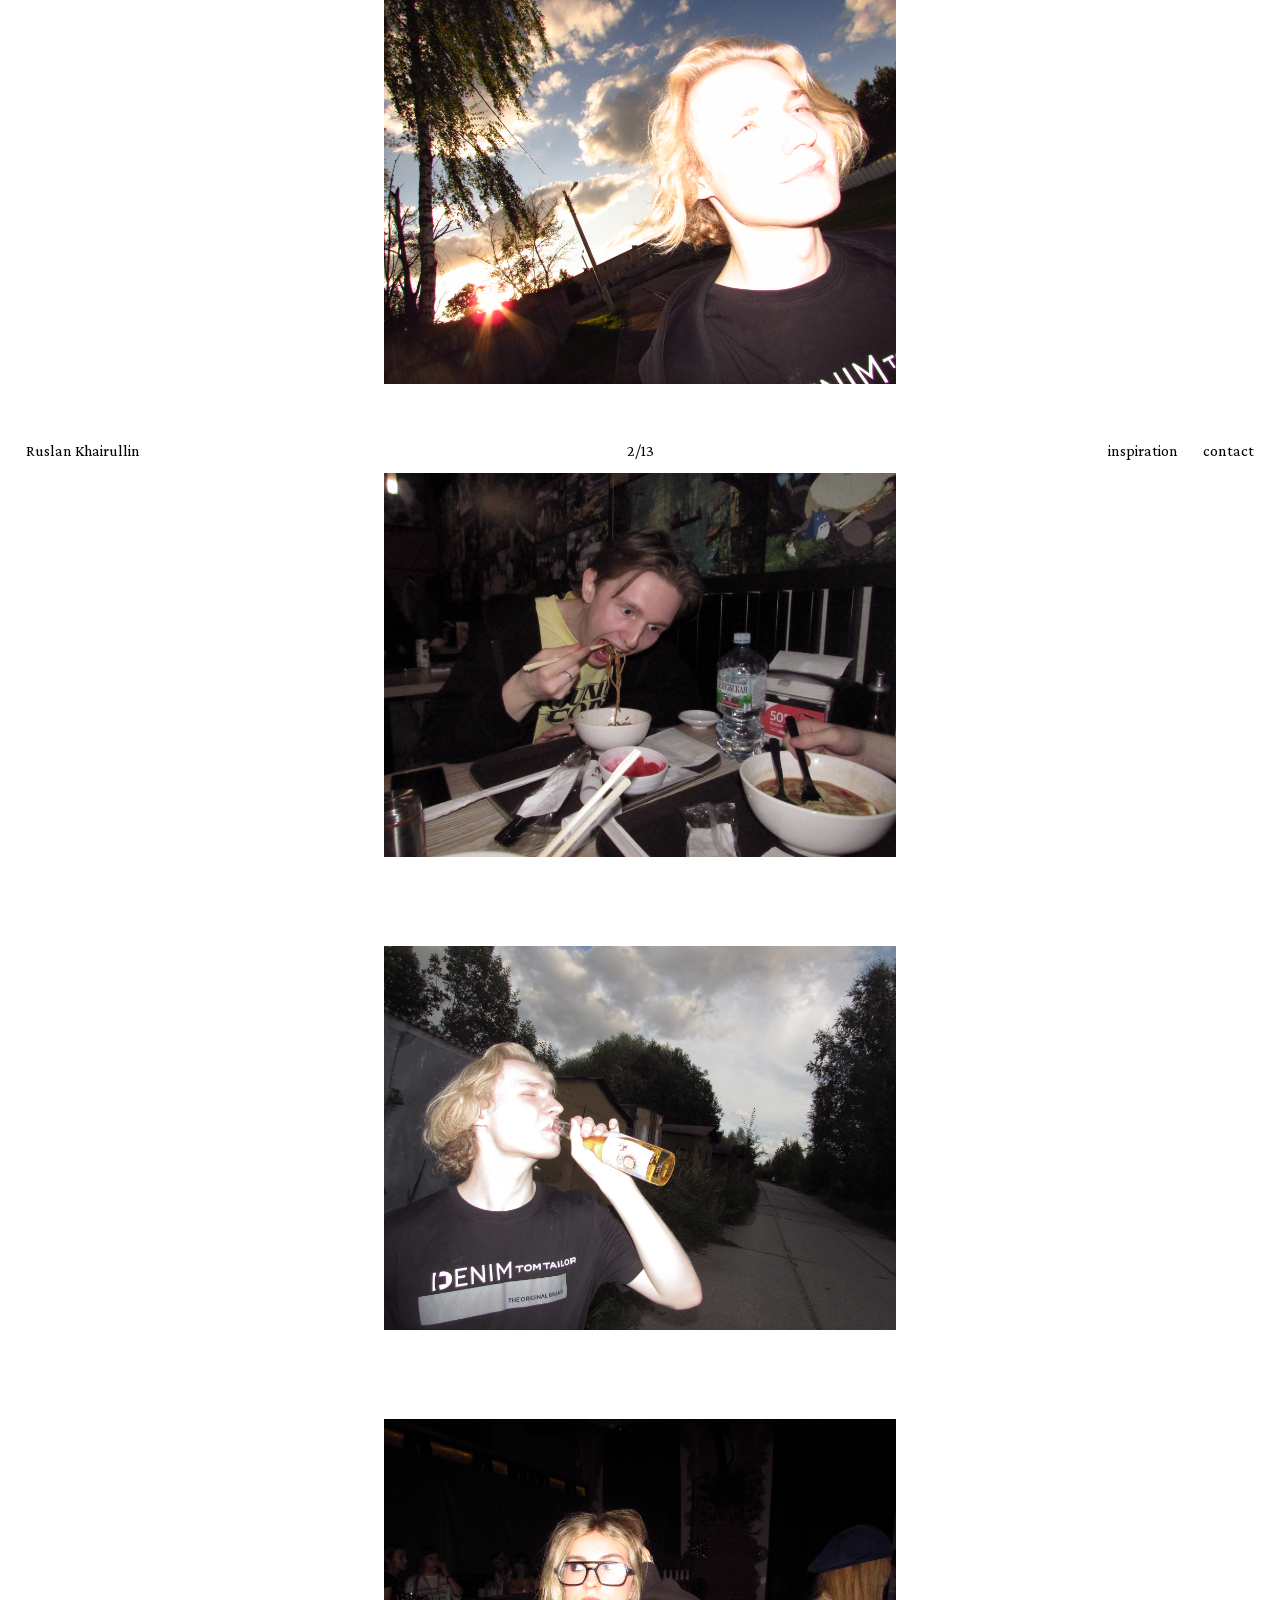
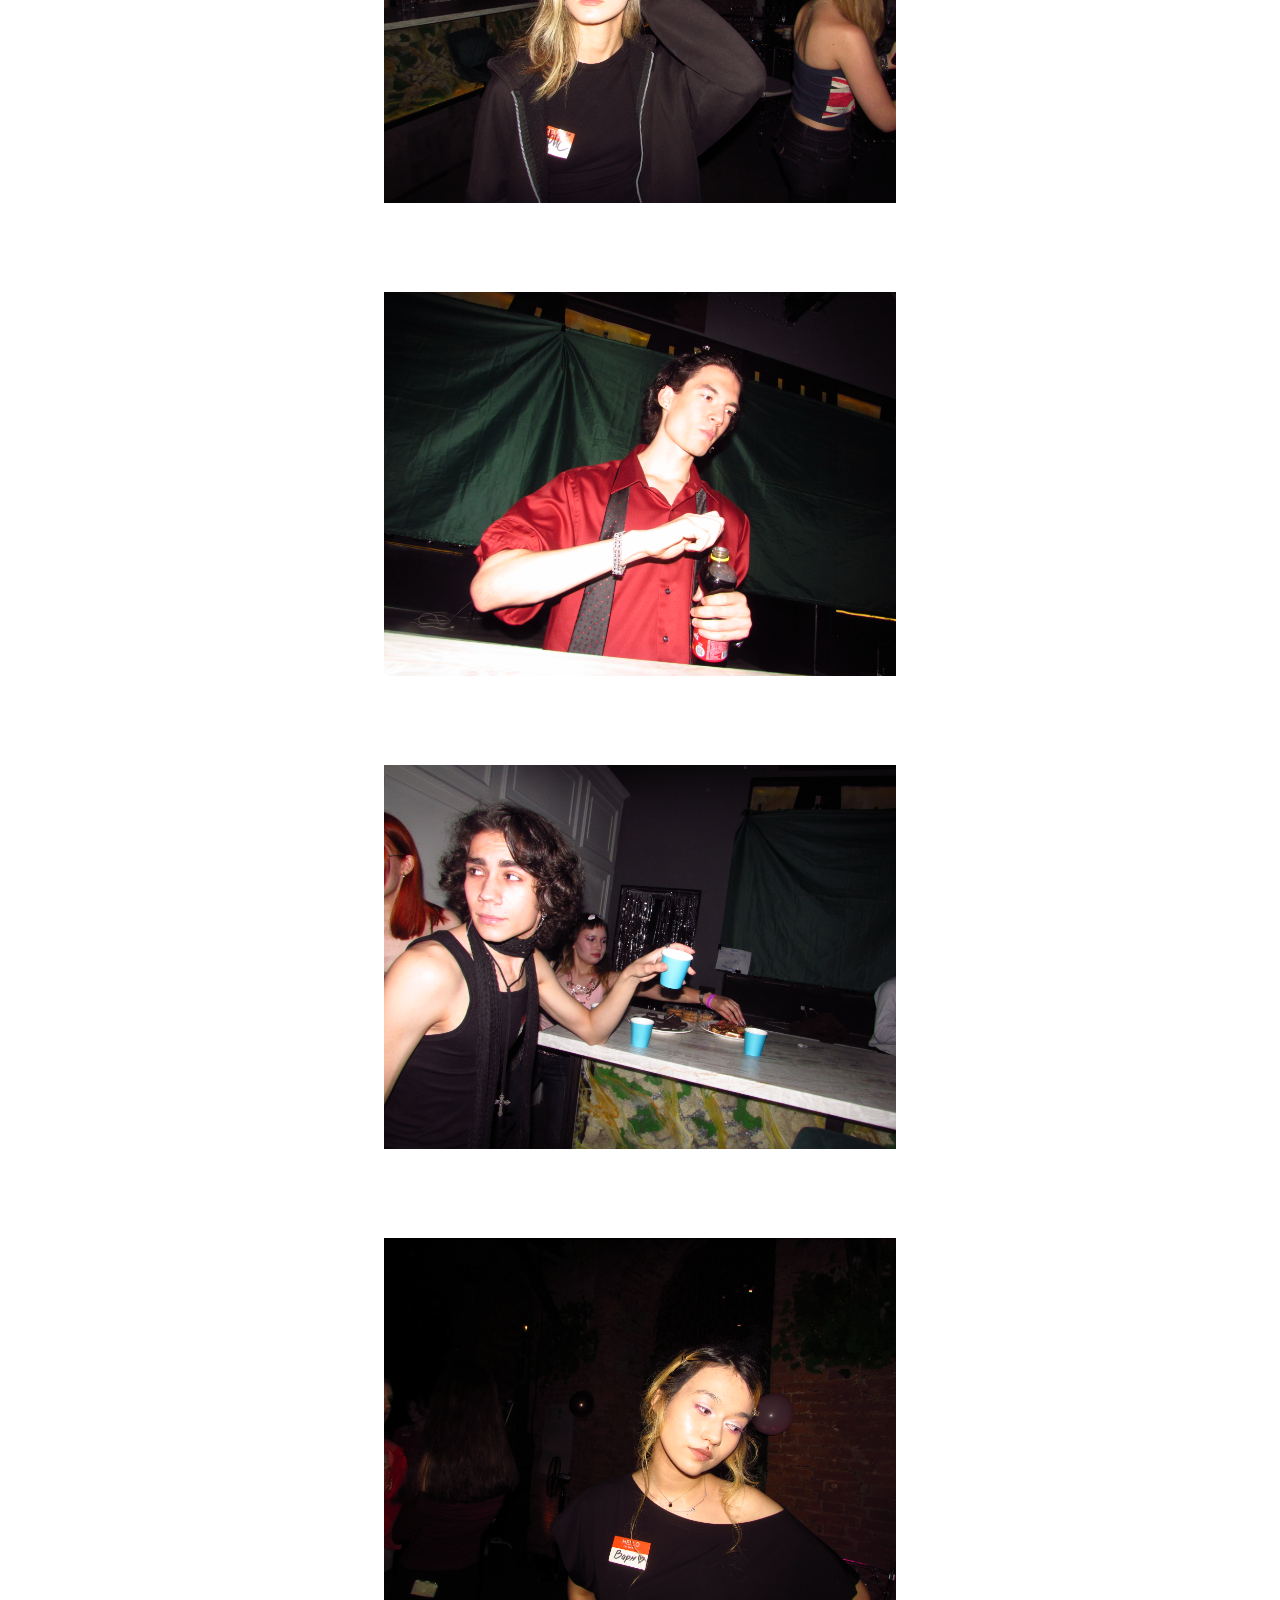
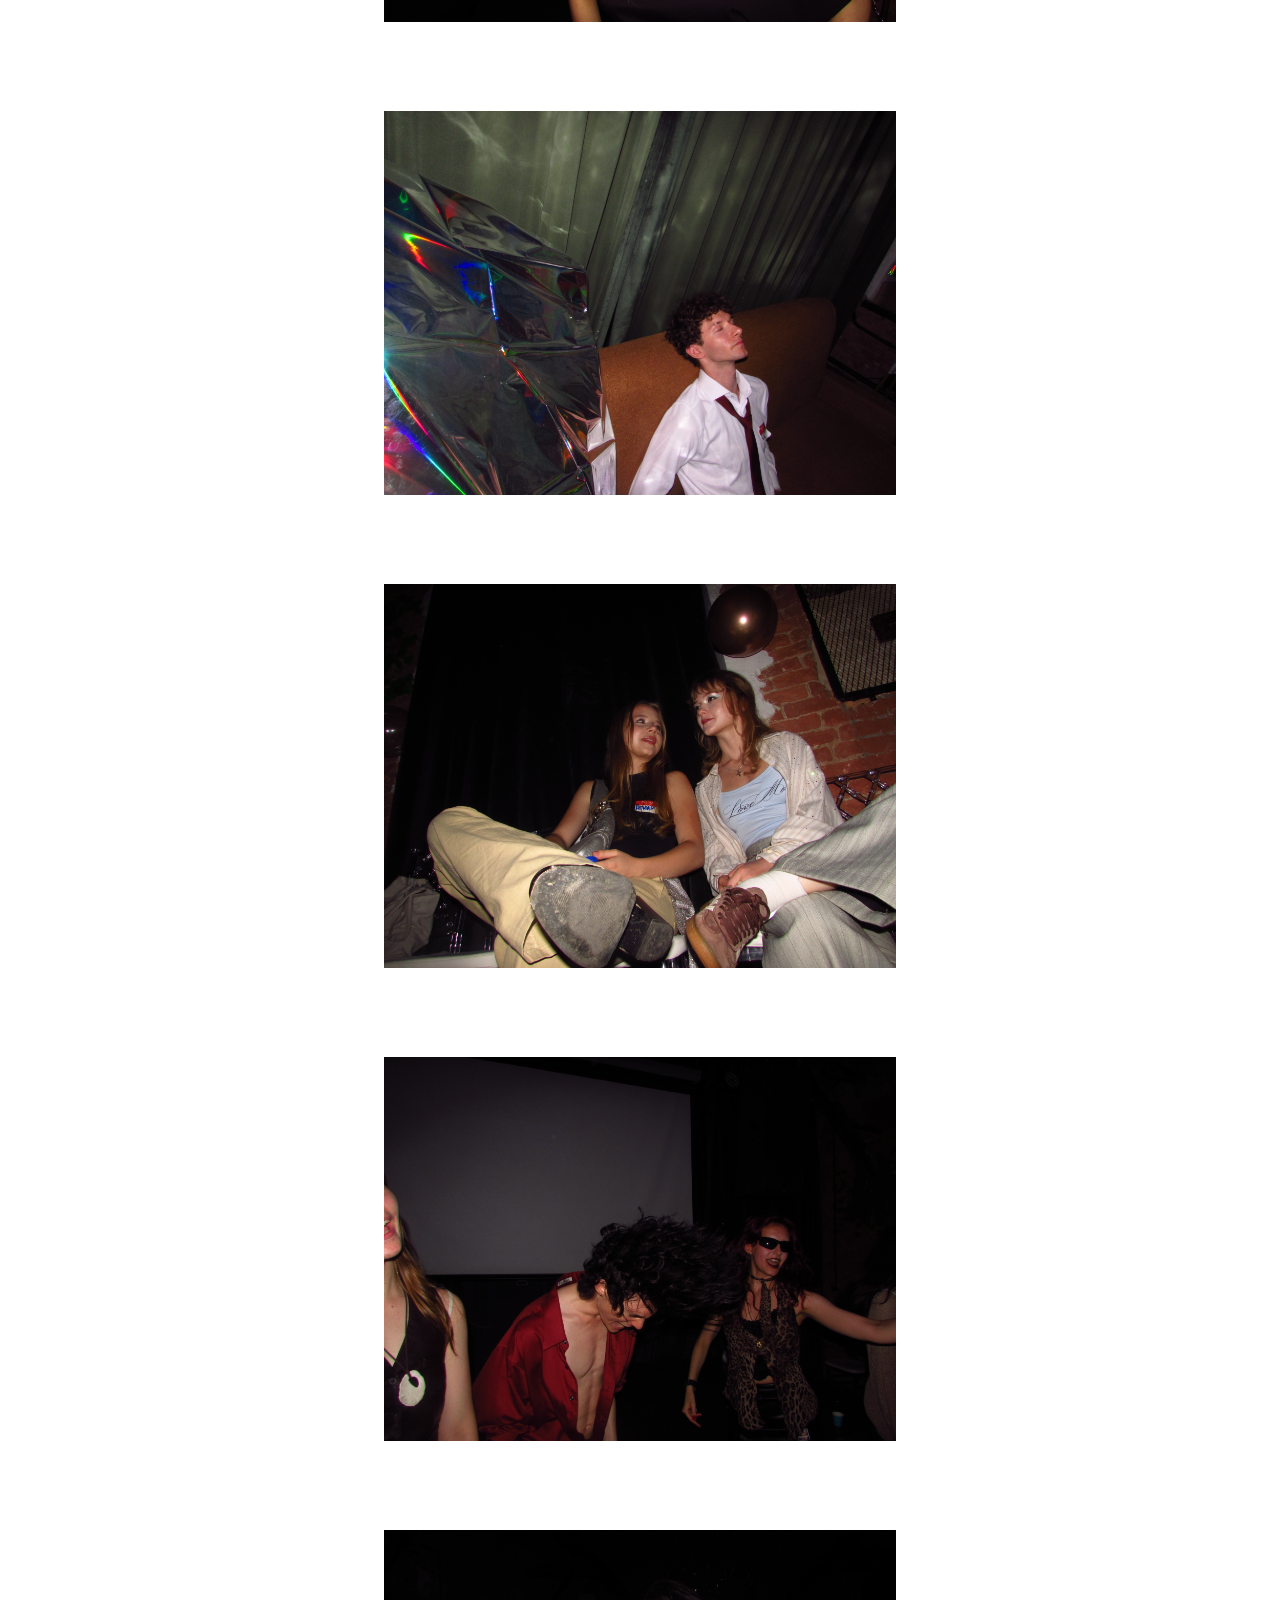
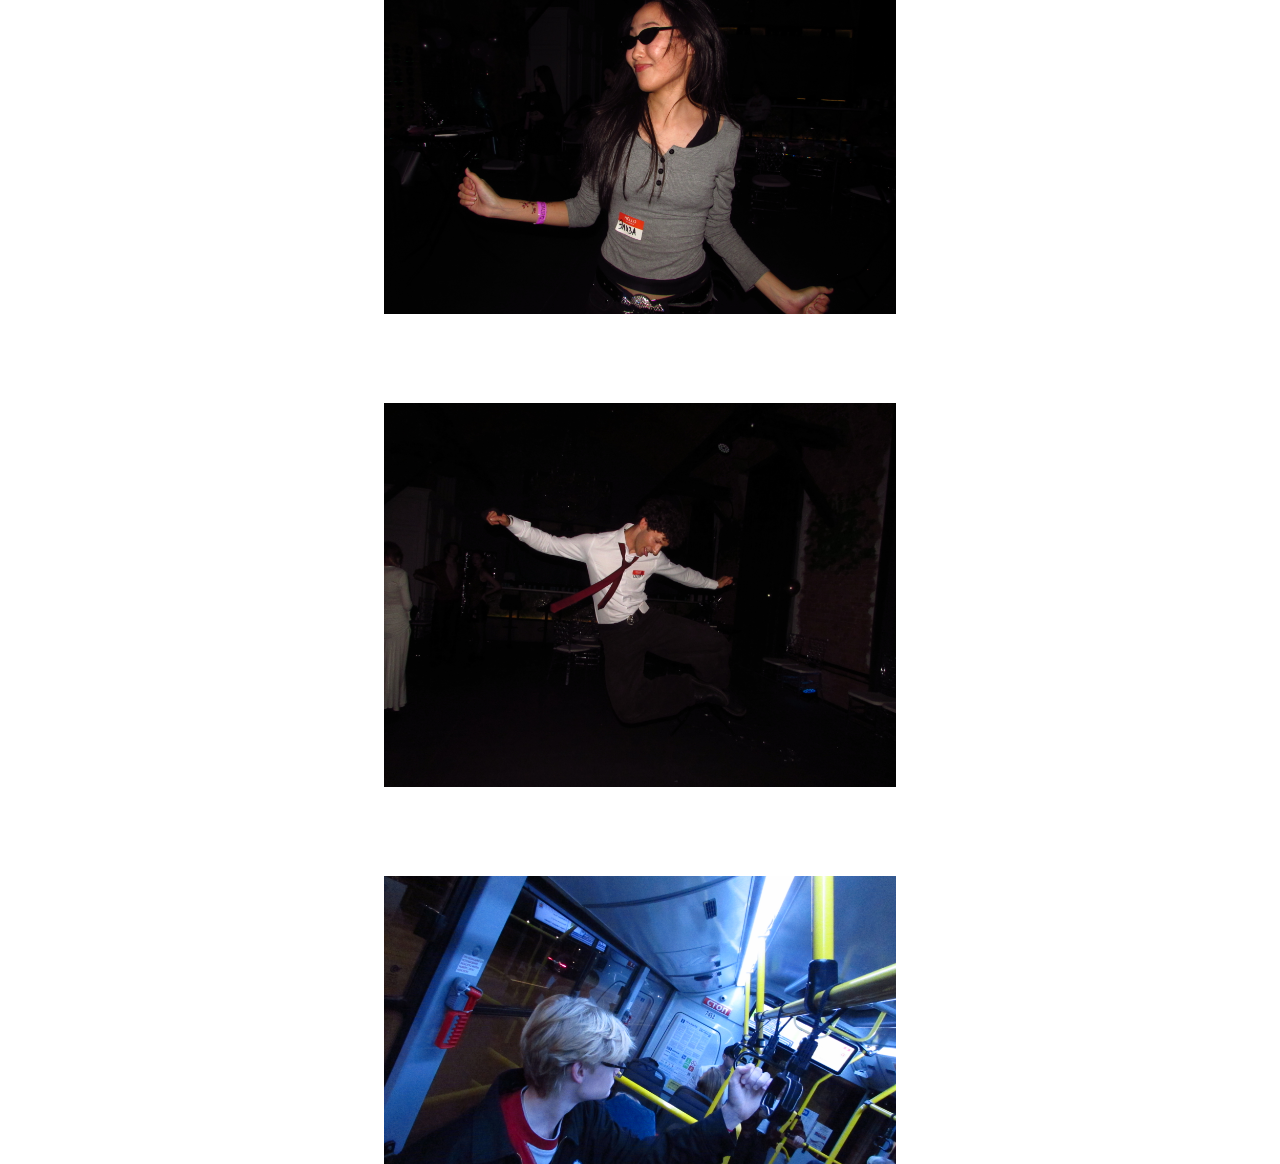
==== index.html @ a06a9715 "Add photo portfolio" ====
<!doctype html>
<html lang="en">
  <head>
    <meta charset="UTF-8" />
    <meta name="viewport" content="width=device-width, initial-scale=1.0" />
    <title>portfolio</title>
    <link rel="stylesheet" href="style.css" />
  </head>
  <body>
    <div class="content">
      <p class="text">Ruslan Khairullin</p>
      <div class="buttons">
        <a class="link text" href="inspiration.html">inspiration</a>
        <a class="link text" href="https://t.me/flueda">contact</a>
      </div>
    </div>

    <div class="photo-counter text" aria-label="Photo number"></div>

    <div class="photos">
      <img class="photo" src="photo/2026-10-06 15.35.55.jpg" alt="" />
      <img class="photo" src="photo/IMG_2545.JPG" alt="" />
      <img class="photo" src="photo/IMG_2758.JPG" alt="" />
      <img class="photo" src="photo/IMG_3000.JPG" alt="" />
      <img class="photo" src="photo/IMG_3017.JPG" alt="" />
      <img class="photo" src="photo/IMG_3079.JPG" alt="" />
      <img class="photo" src="photo/IMG_3202.JPG" alt="" />
      <img class="photo" src="photo/IMG_3255.JPG" alt="" />
      <img class="photo" src="photo/IMG_3523.JPG" alt="" />
      <img class="photo" src="photo/IMG_3587.JPG" alt="" />
      <img class="photo" src="photo/IMG_3600.JPG" alt="" />
      <img class="photo" src="photo/IMG_3678.JPG" alt="" />
      <img class="photo" src="photo/IMG_3748.JPG" alt="" />
    </div>
    <script>
      const photos = document.querySelectorAll('.photos .photo');
      const counter = document.querySelector('.photo-counter');
      let updateScheduled = false;

      function updatePhotoCounter() {
        const viewportCenter = window.innerHeight / 2;
        let closestIndex = 0;
        let closestDistance = Infinity;

        photos.forEach((photo, index) => {
          const bounds = photo.getBoundingClientRect();
          const distance = Math.abs(
            bounds.top + bounds.height / 2 - viewportCenter,
          );
          if (distance < closestDistance) {
            closestDistance = distance;
            closestIndex = index;
          }
        });

        counter.textContent = `${closestIndex + 1}/${photos.length}`;
        updateScheduled = false;
      }

      function schedulePhotoCounterUpdate() {
        if (updateScheduled) return;
        updateScheduled = true;
        requestAnimationFrame(updatePhotoCounter);
      }

      schedulePhotoCounterUpdate();
      window.addEventListener('scroll', schedulePhotoCounterUpdate, {
        passive: true,
      });
      window.addEventListener('resize', schedulePhotoCounterUpdate);
      window.addEventListener('load', schedulePhotoCounterUpdate);
    </script>
  </body>
</html>
---- style.css ----
* {
  box-sizing: border-box;
}

body {
  margin: 0;
  font-family: 'Crimson Pro', Georgia, serif;
}

.text {
  font-size: 1rem;
}

/* Обычное начертание */
@font-face {
  font-family: 'Crimson Pro';
  src: url('./fonts/crimson-pro-normal-latin.woff2') format('woff2');
  font-style: normal;
  font-weight: 300 900;
  font-display: swap;
}

/* Курсив */
@font-face {
  font-family: 'Crimson Pro';
  src: url('./fonts/crimson-pro-italic-latin.woff2') format('woff2');
  font-style: italic;
  font-weight: 400 900;
  font-display: swap;
}

.photo {
  width: 40vw;
}

.content {
  position: fixed;
  display: flex;
  justify-content: space-between;
  top: 50%;
  transform: translateY(-50%);
  align-items: center;
  width: 100%;
  padding: 0 2vw;
}

.buttons {
  display: flex;
  gap: 2vw;
}

.photos {
  display: flex;
  flex-direction: column;
  justify-content: center;
  align-items: center;
  gap: 89px;
}

.link {
  color: inherit;
  text-decoration: none;
  cursor: pointer;
}

.photo-counter {
  position: fixed;
  top: 50%;
  left: 50%;
  transform: translate(-50%, -50%);
  z-index: 1;
  font-family: 'Crimson Pro', Georgia, serif;
  color: #000;
  pointer-events: none;
}
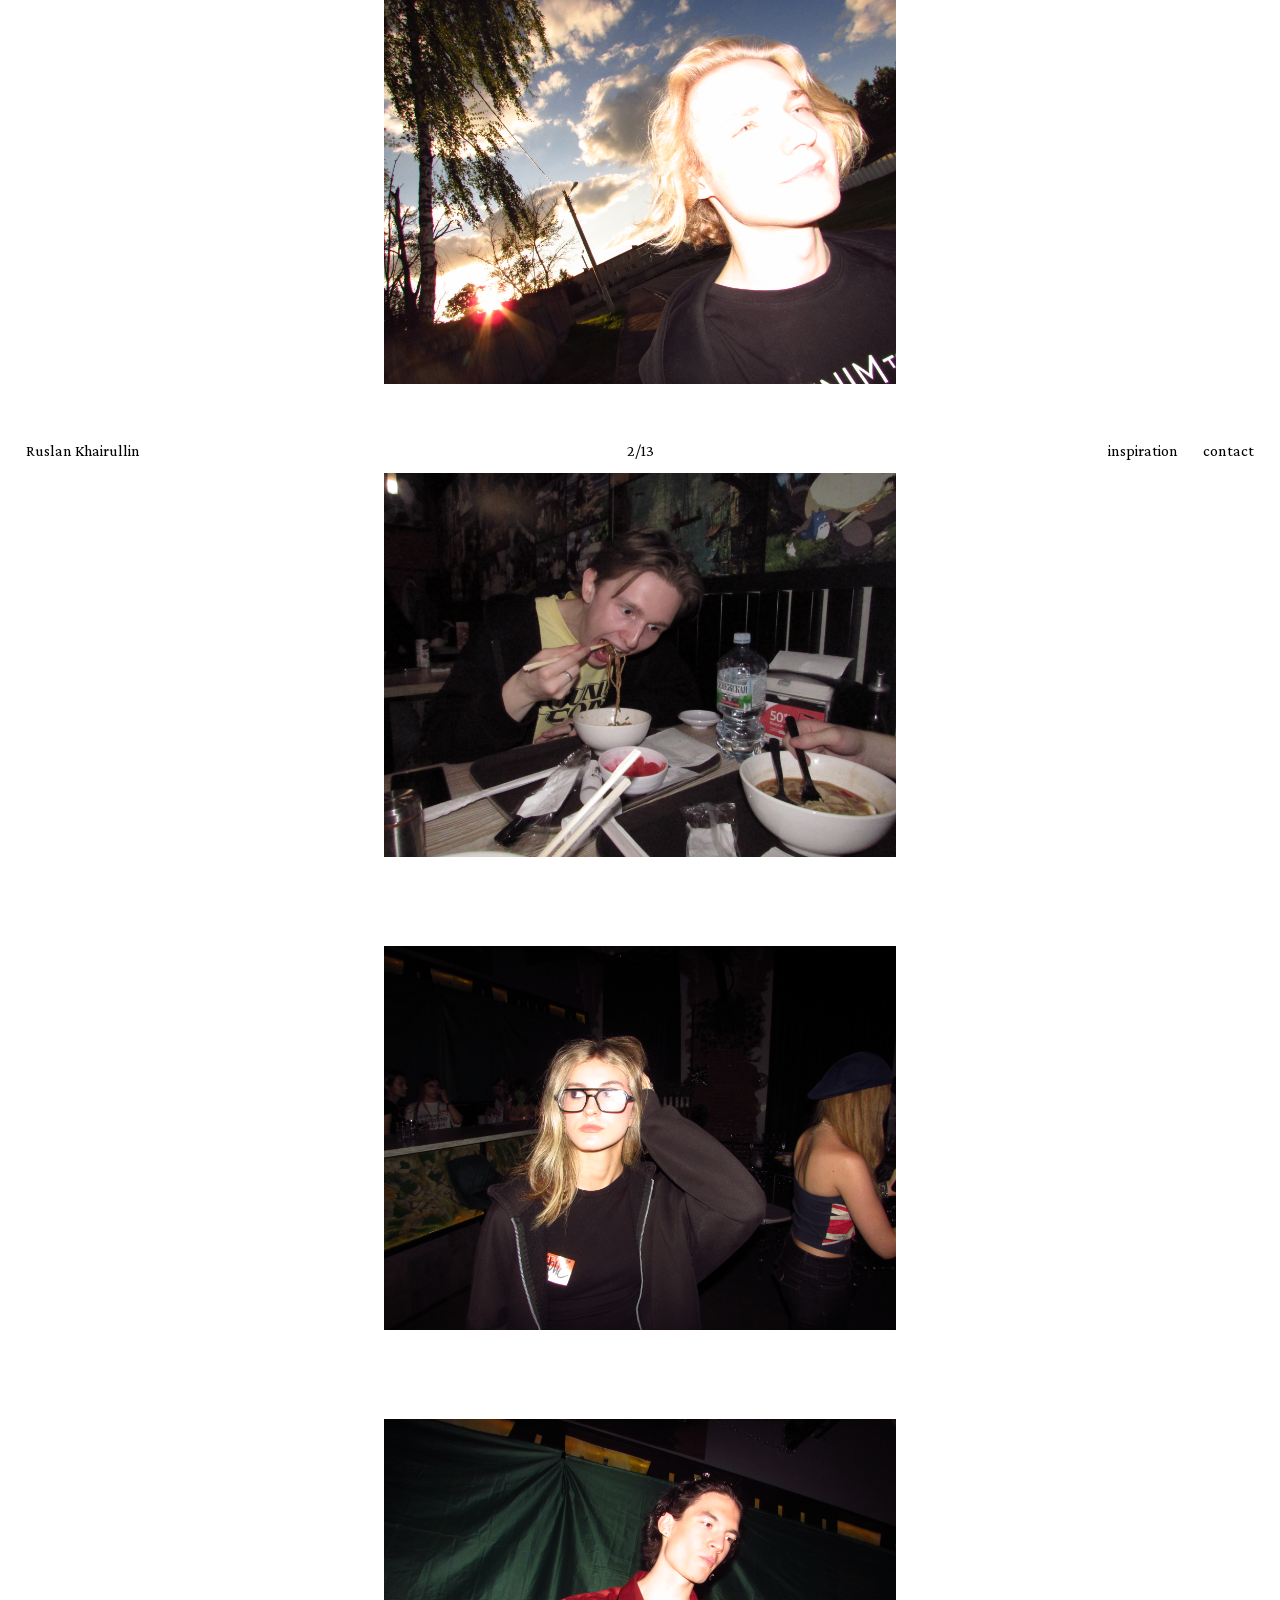
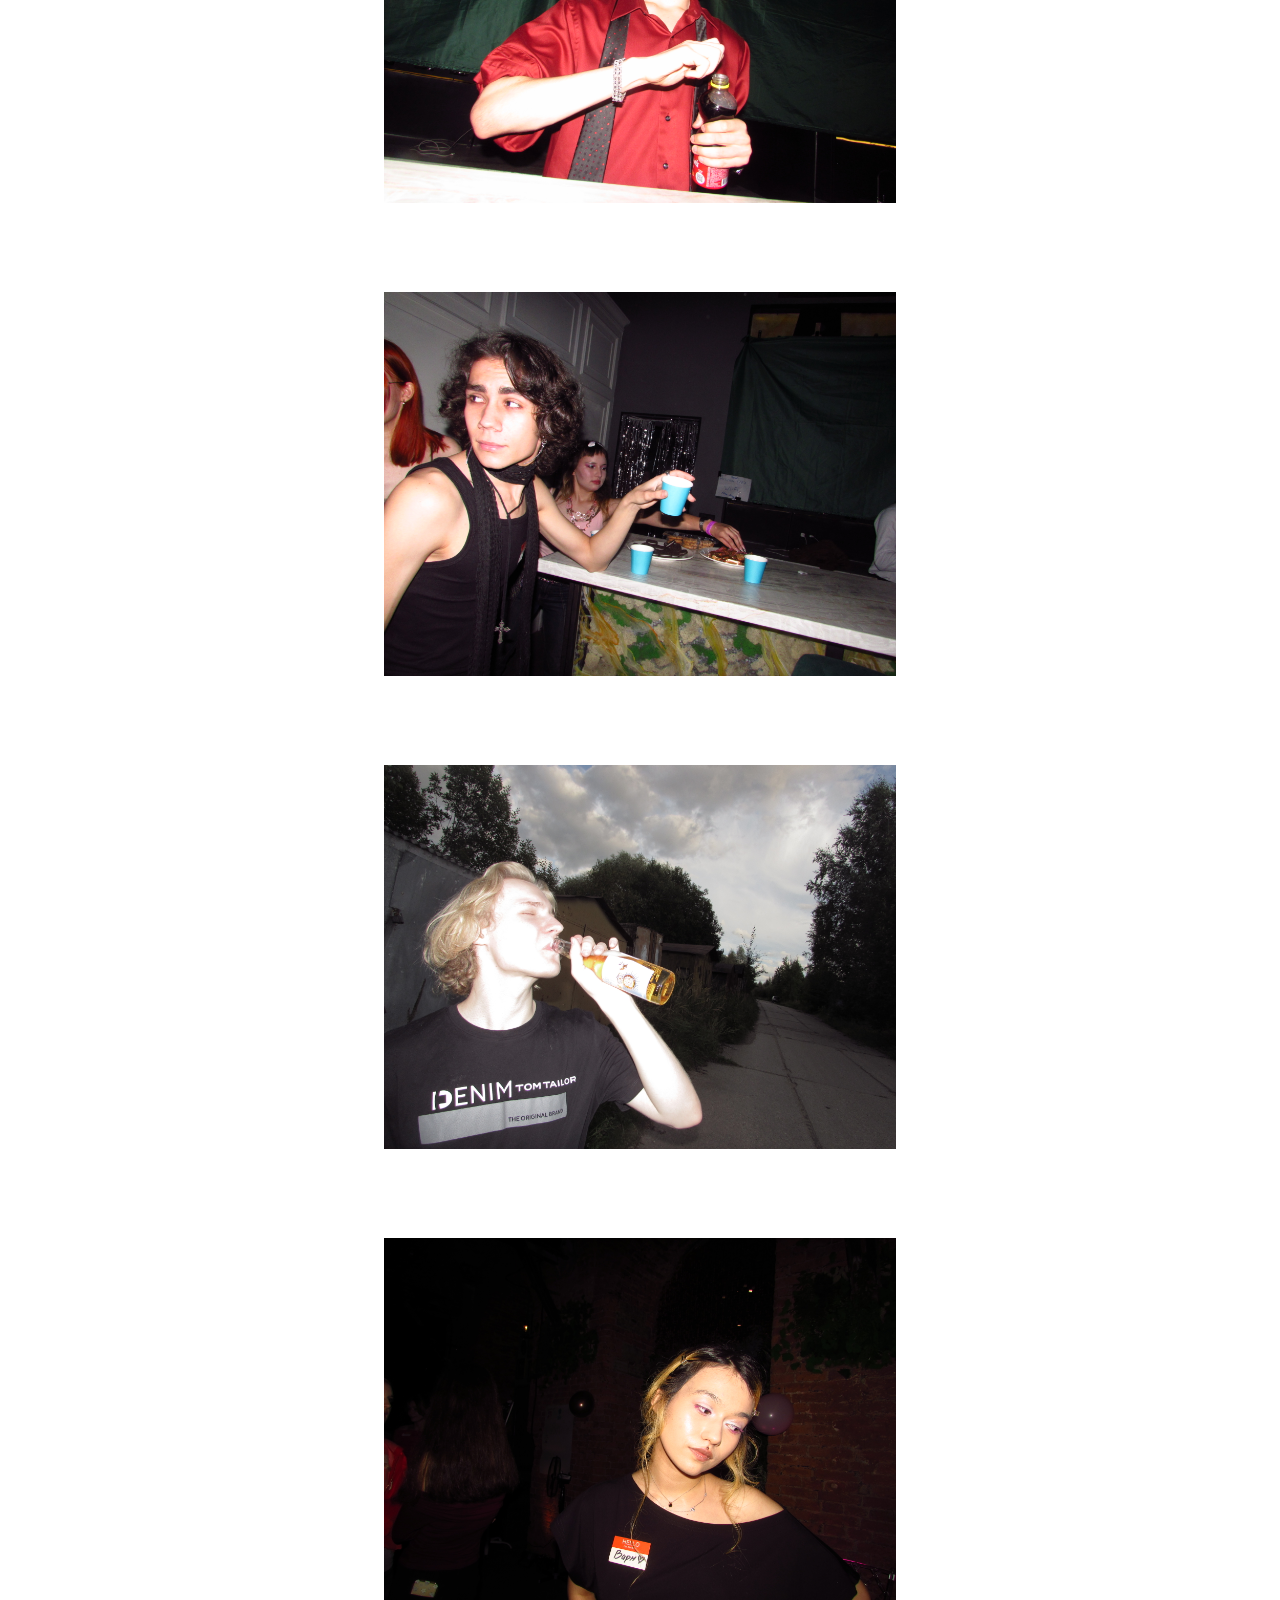
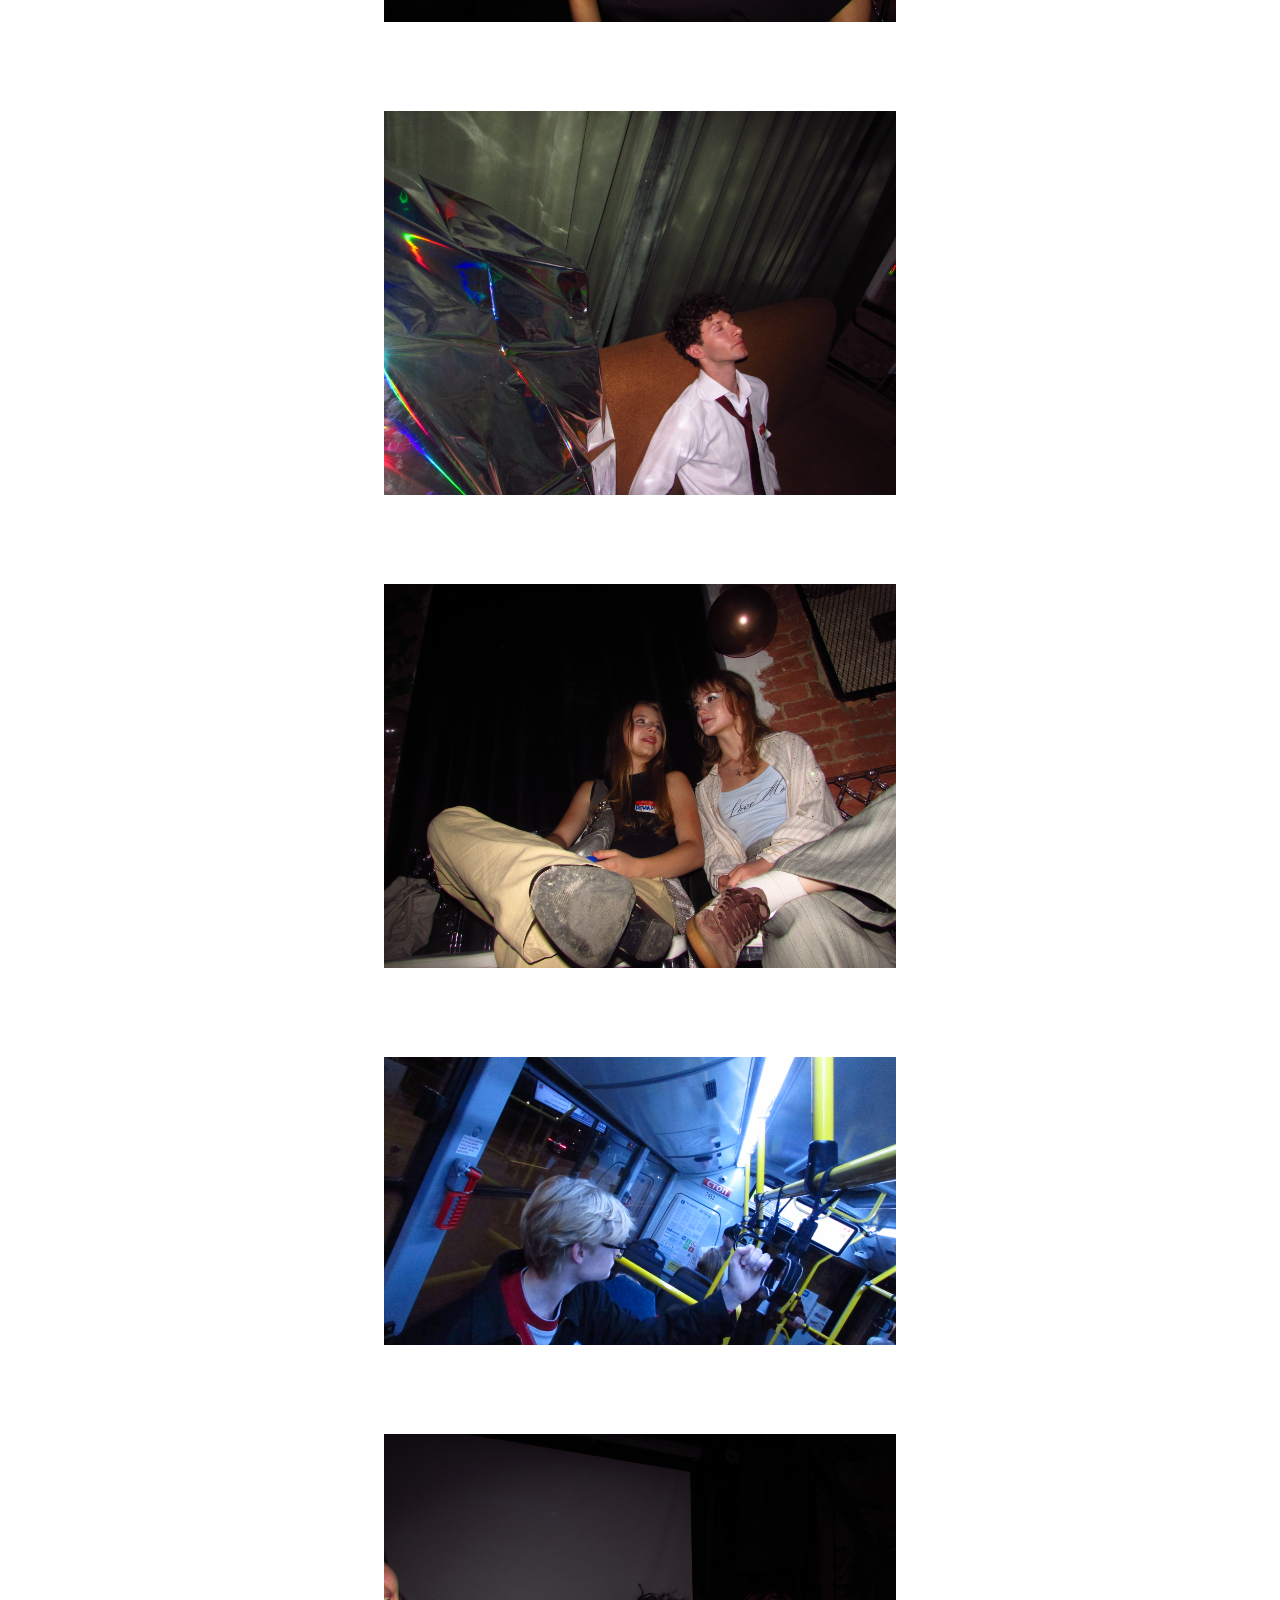
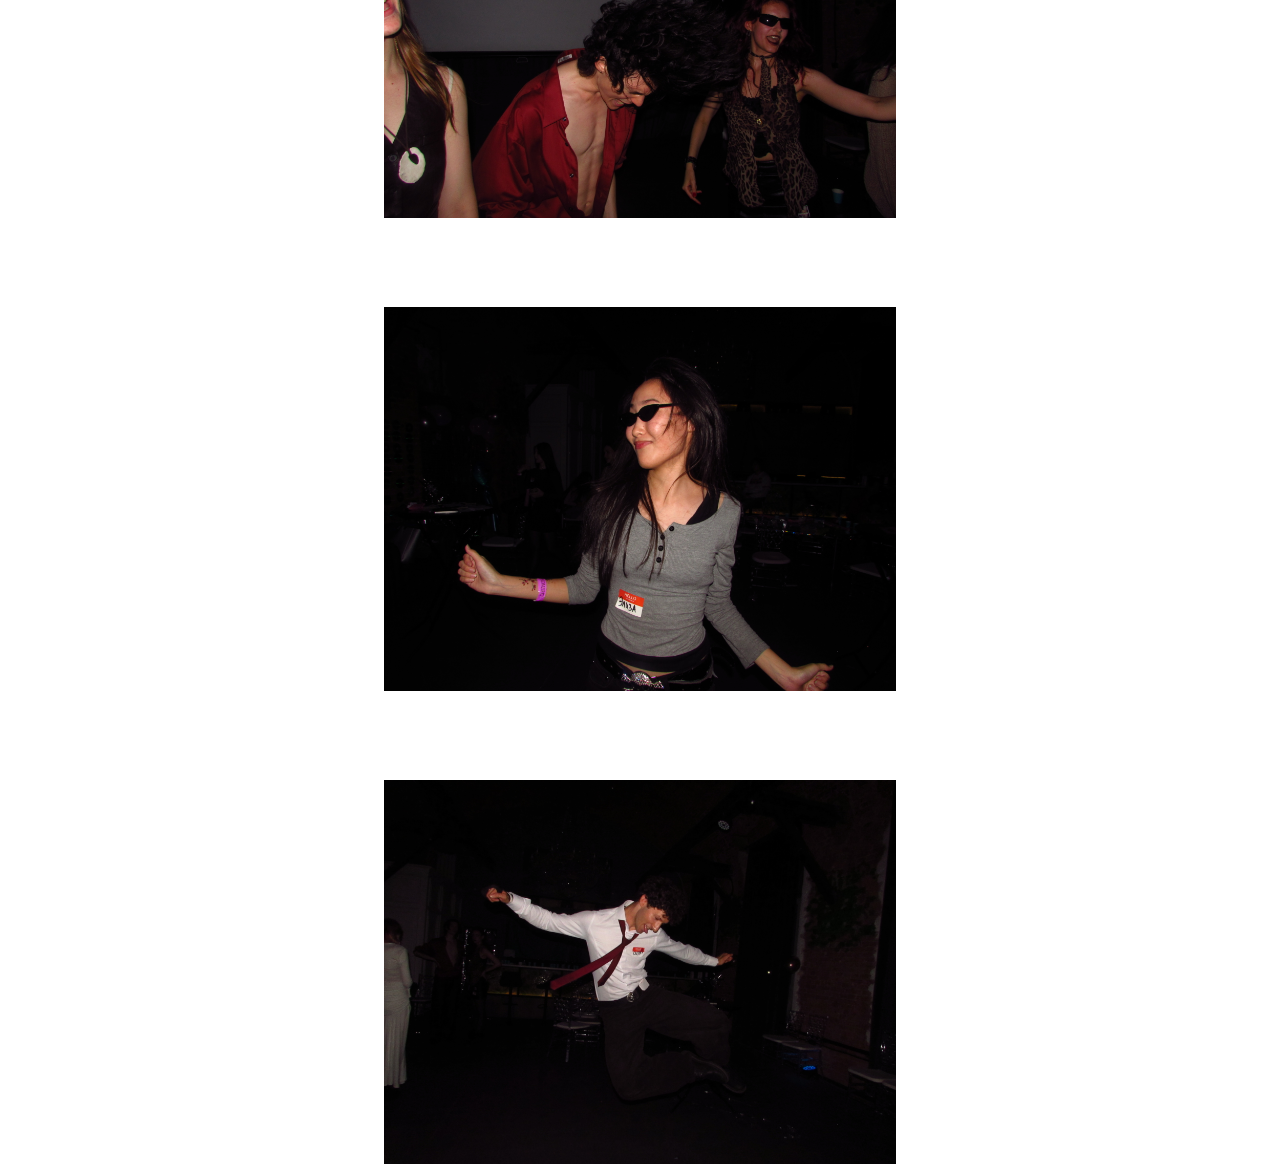
==== commit 80715731: "Reorder photo images" ====
--- a/index.html
+++ b/index.html
@@ -20,17 +20,17 @@
     <div class="photos">
       <img class="photo" src="photo/2026-10-06 15.35.55.jpg" alt="" />
       <img class="photo" src="photo/IMG_2545.JPG" alt="" />
-      <img class="photo" src="photo/IMG_2758.JPG" alt="" />
       <img class="photo" src="photo/IMG_3000.JPG" alt="" />
       <img class="photo" src="photo/IMG_3017.JPG" alt="" />
       <img class="photo" src="photo/IMG_3079.JPG" alt="" />
+      <img class="photo" src="photo/IMG_2758.JPG" alt="" />
       <img class="photo" src="photo/IMG_3202.JPG" alt="" />
       <img class="photo" src="photo/IMG_3255.JPG" alt="" />
       <img class="photo" src="photo/IMG_3523.JPG" alt="" />
+      <img class="photo" src="photo/IMG_3748.JPG" alt="" />
       <img class="photo" src="photo/IMG_3587.JPG" alt="" />
       <img class="photo" src="photo/IMG_3600.JPG" alt="" />
       <img class="photo" src="photo/IMG_3678.JPG" alt="" />
-      <img class="photo" src="photo/IMG_3748.JPG" alt="" />
     </div>
     <script>
       const photos = document.querySelectorAll('.photos .photo');
